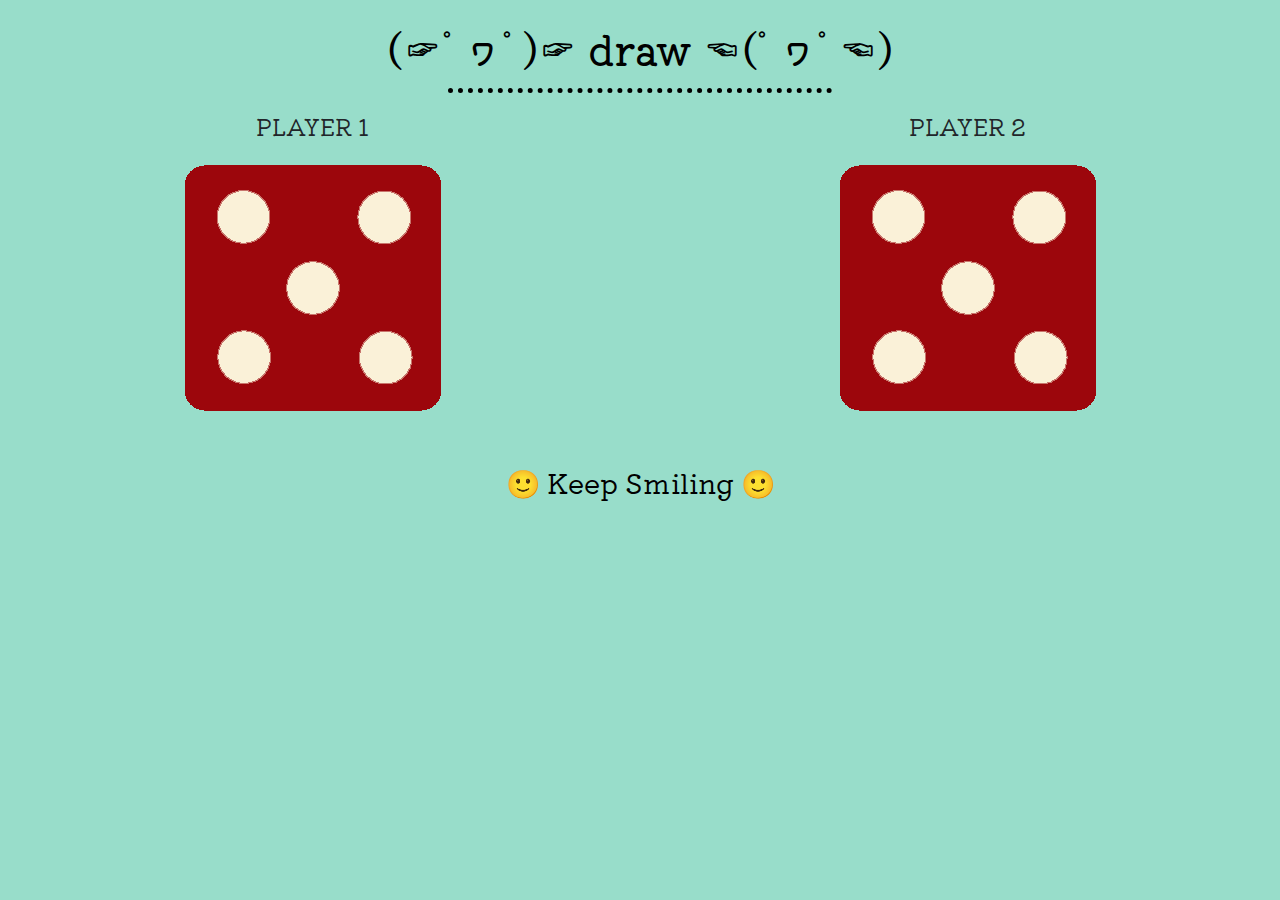
==== DICEGAME.html @ 118f3f96 "First Web Project" ====
<html>
<head>
<title>DICEGAME</title>
<link rel="stylesheet" href="https://maxcdn.bootstrapcdn.com/bootstrap/4.0.0/css/bootstrap.min.css" integrity="sha384-Gn5384xqQ1aoWXA+058RXPxPg6fy4IWvTNh0E263XmFcJlSAwiGgFAW/dAiS6JXm" crossorigin="anonymous">
<link href="https://fonts.googleapis.com/css2?family=Kiwi+Maru&display=swap" rel="stylesheet">

<link rel="icon" href="images/projico.png">
<style>
body{
	font-family: 'Kiwi Maru', serif;
	background-color:#98ddca;
	text-align:center;
}
h1{
	text-align:center;
	color:black;
}
hr{
	width:30%;
	border-style:none;
	border-top-style:dotted;
	background-color:#98ddca;
	border-top-width:5px;
	border-top-color:black;;
	
}
div{
	text-align:center;
	padding:0px;
	border-color:#864000;
	
}
.kingdom{
      margin-top:30px;
	  color:black;
}
.tell:hover{
	color:#864000;
}
.hello{
	padding:0px 0px;
}



	</style>


</head>
<body><br>
<h1 class="tell"><b><big>Refresh Me!!<big></b></h1>
<hr class="tell">
<div class="row">
<div class="col-md-6">

<p><span class="tell">PLAYER 1</span><p>
<img src="images/dice6.png" alt="image can't be displayed" class="firstimg">
</div>
<div class="col-md-6 hello">

<p><span class="tell">PLAYER 2</span></p>
<img src="images/dice6.png" alt="image can't be displayed" class="secondimg">
</div>
</div>
<p class="kingdom"><big>🙂 <span class="tell">Keep Smiling</span> 🙂</big></p>


<script>










var a=Math.floor(Math.random()*6)+1;
var b=Math.floor(Math.random()*6)+1;


var intal="images/dice"+a+".png";
for(var i=1;i<=6;i++)
{
	if(a==i)
	{    
	      
	     
		document.querySelector(".firstimg").setAttribute("src",intal);
		break;
	}
}
for(var m=1;m<=6;m++)
{
	if(b==m)
	{  
	
		var final="images/dice"+b+".png";
		
		document.querySelectorAll("img")[1].setAttribute("src",final);
		break;
	}
}
	if(a>b)
	{
			document.querySelector("h1").innerHTML="(☞ﾟヮﾟ)☞ player 1 wins";
	}
	if(a===b)
	{
		document.querySelector("h1").innerHTML="(☞ﾟヮﾟ)☞ draw ☜(ﾟヮﾟ☜)";
	}
	if(a<b)
	{
		document.querySelector("h1").innerHTML="player 2 wins ☜(ﾟヮﾟ☜)";
	}
	</script>
	

</body>
</html>
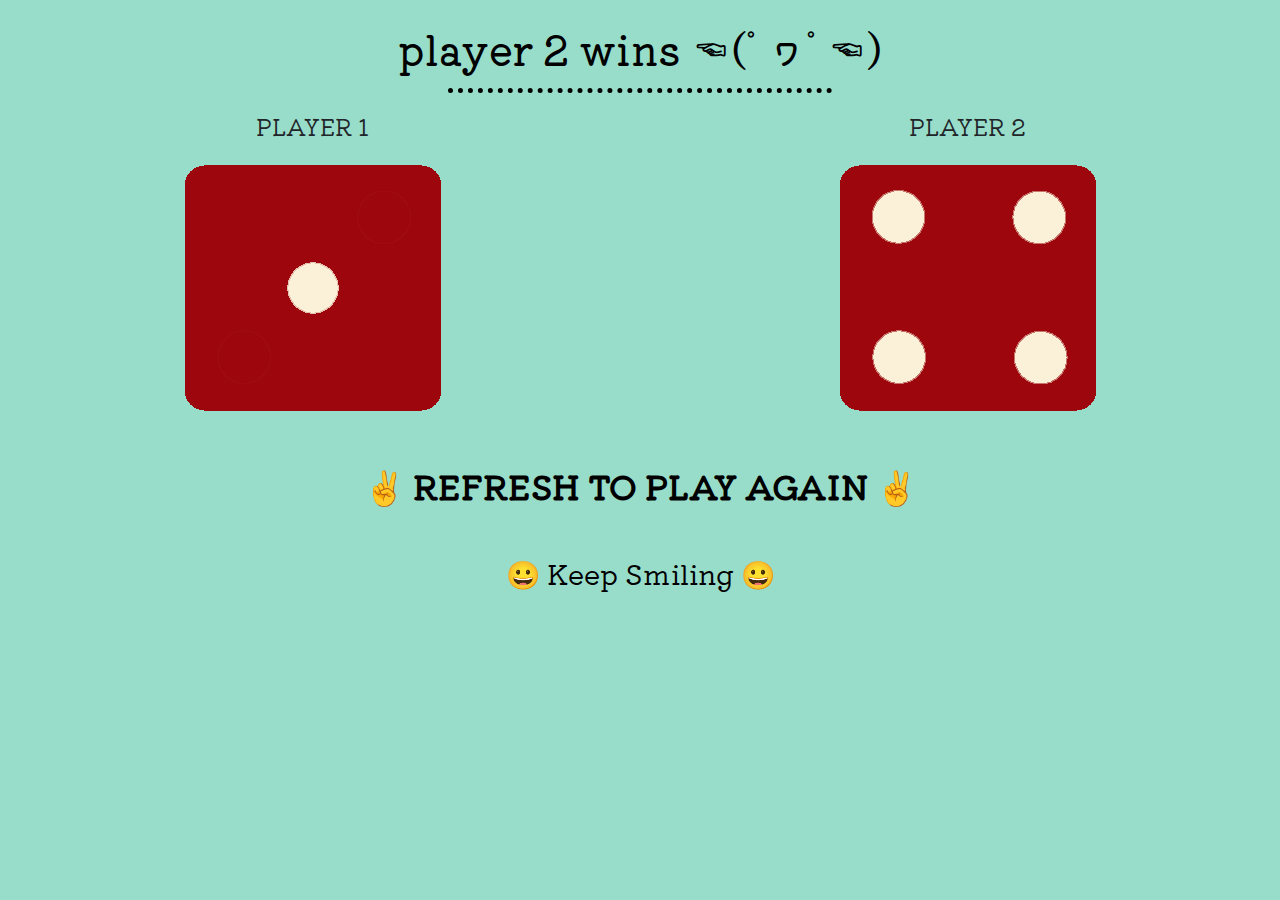
==== commit e31d113c: "Update DICEGAME.html" ====
--- a/DICEGAME.html
+++ b/DICEGAME.html
@@ -62,7 +62,8 @@
 <img src="images/dice6.png" alt="image can't be displayed" class="secondimg">
 </div>
 </div>
-<p class="kingdom"><big>🙂 <span class="tell">Keep Smiling</span> 🙂</big></p>
+	<p class="kingdom"><big><span class="tell"><big><b>✌ REFRESH TO PLAY AGAIN ✌</b></big><br><br>
+		    😀 Keep Smiling 😀</span></big></p>
 
 
 <script>
